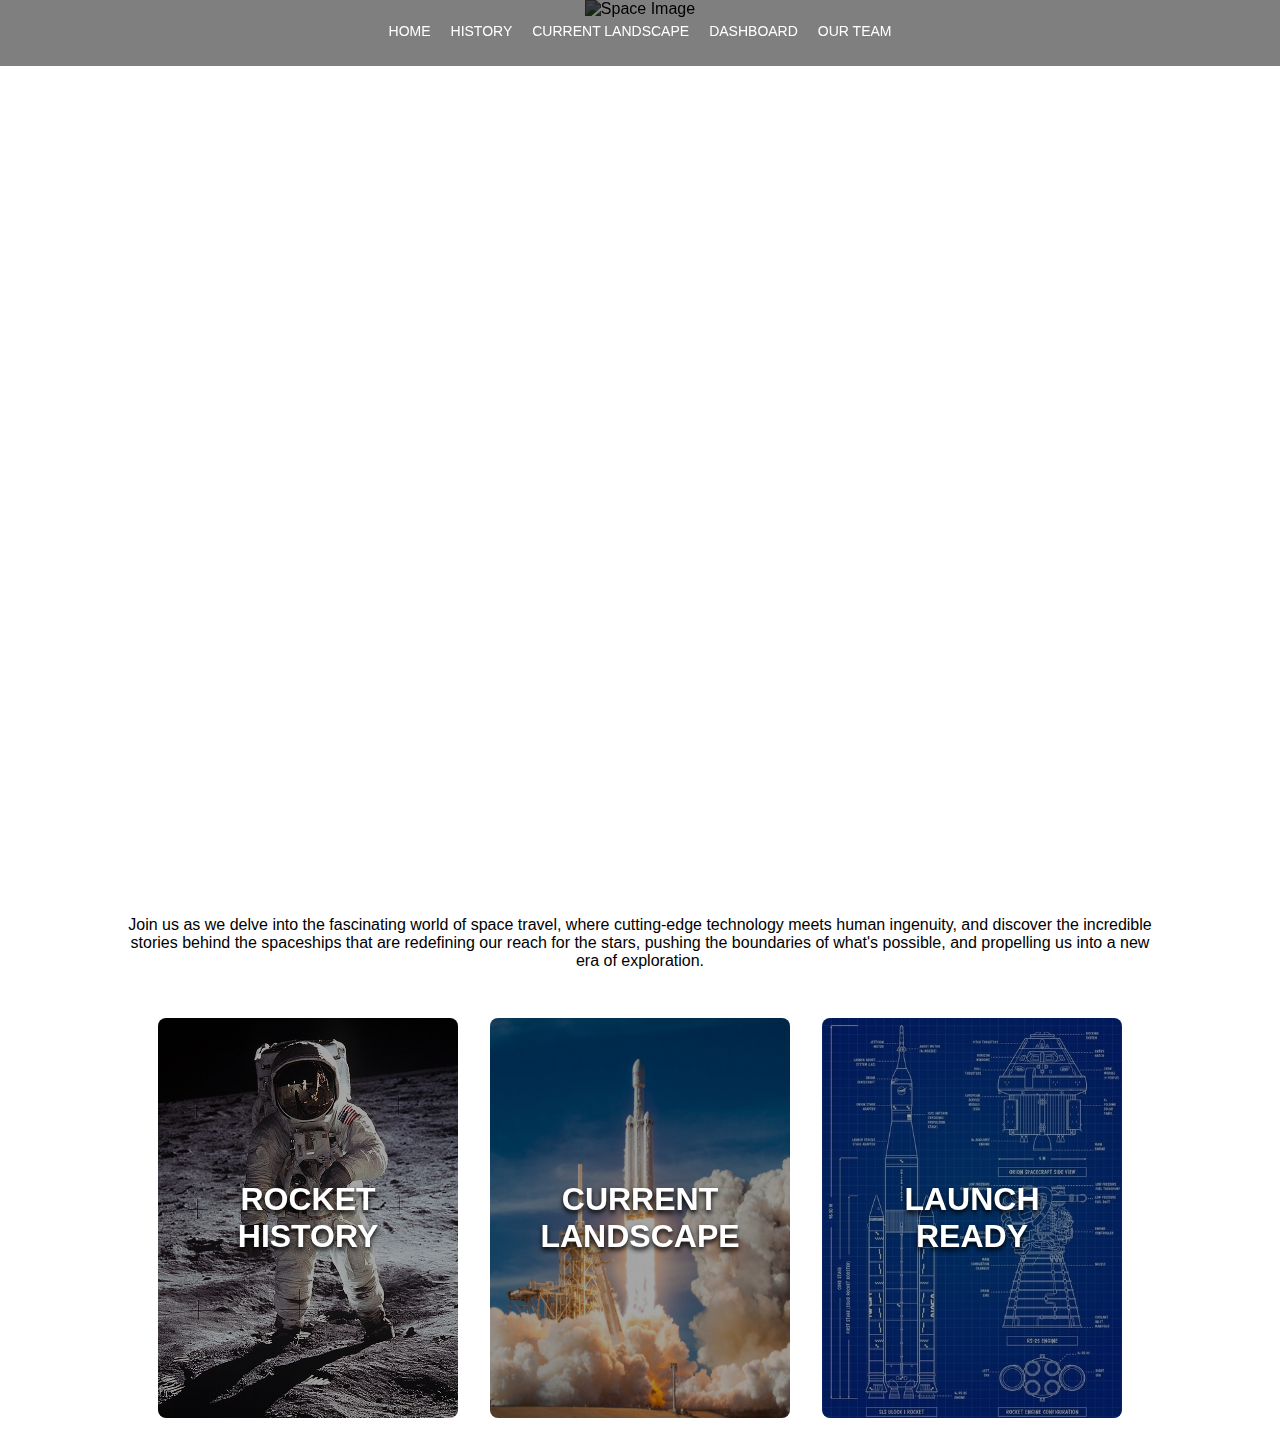
==== index.html @ 549587c3 "Add files via upload" ====
<!DOCTYPE html>
<html lang="en">

<head>
    <meta charset="UTF-8">
    <meta name="viewport" content="width=device-width, initial-scale=1.0">
    <title>Team Rocket</title>
    <link rel="icon" href="img/logo.png" type="image/png"> <!-- Favicon -->
    <link rel="stylesheet" href="style.css">
</head>

<body class="home-page">

    <nav class="nav-bar">
        <ul>
            <li><a href="#">HOME</a></li>
            <li><a href="history.html">HISTORY</a></li>
            <li><a href="current.html">CURRENT LANDSCAPE</a></li>
            <li><a href="dashboard.html">DASHBOARD</a></li>
            <li><a href="about.html">OUR TEAM</a></li>
        </ul>
    </nav>

    <main class="content">
        <div class="title-img-container">
            <img src="img/Space Public Domain Image.jpg" alt="Space Image">
            <div class="overlay">
                <h1>BEGIN YOUR ADVENTURE</h1>
                <p class="title-intro">DISCOVER THE ROCKETS SHAPING THE FUTURE OF SPACE EXPLORATION</p>
            </div>
        </div>
        <div class="intro">
            <p>Join us as we delve into the fascinating world of space travel, where cutting-edge technology meets human
                ingenuity, and discover the incredible stories behind the spaceships that are redefining our reach for
                the stars, pushing the boundaries of what's possible, and propelling us into a new era of exploration.
            </p>
        </div>
    </main>

    <section class="nav-cards">
        <div class="row">
            <a href="history.html" class="card">
                <div class="card__side card__side--front">
                    <img src="img/past.jpg" class="card__image">
                    <h4 class="card__title">ROCKET HISTORY</h4>
                </div>
                <div class="card__side card__side--back">
                    <p class="card__description">Lorem ipsum dolor sit amet consectetur adipisicing elit. Sint quisquam
                        sapiente beatae voluptate ea eligendi assumenda adipisci hic alias. Officia unde cum, temporibus
                        quae sunt veniam. Nemo adipisci repellendus possimus.</p>
                </div>
            </a>

            <a class="card">
                <div href="current.html" class="card__side card__side--front">
                    <img src="img/present.jpg" class="card__image">
                    <h4 class="card__title">CURRENT LANDSCAPE</h4>
                </div>
                <div class="card__side card__side--back">
                    <p class="card__description">Lorem ipsum dolor sit, amet consectetur adipisicing elit. Similique,
                        ipsum
                        voluptates odio animi sunt quae molestiae, sed, temporibus minima maiores soluta expedita
                        cupiditate excepturi dolorem impedit at explicabo. Consequatur, nisi?</p>
                </div>
            </a>

            <a href="dashboard.html" class="card">
                <div class="card__side card__side--front">
                    <img src="img/future.jpg" class="card__image">
                    <h4 class="card__title">LAUNCH READY</h4>
                </div>
                <div class="card__side card__side--back">
                    <p class="card__description">Lorem ipsum dolor sit amet consectetur adipisicing elit. Cum hic minima
                        commodi iure fugiat tempora cumque ea veritatis, totam vitae error deserunt a voluptate nisi.
                        Expedita quis explicabo nisi officiis!</p>
                </div>
            </a>
        </div>
    </section>

    <script src="script.js"></script>

</body>

</html>
---- style.css ----
/* General Styles */
body {
  background-color: #ffffff; /* White background */
  font-family: Arial, sans-serif;
  margin: 0;
  padding: 0;
}

/* Navigation Bar */
.nav-bar {
  position: fixed;
  top: 0;
  left: 0;
  width: 100%;
  background-color: black; /* Slightly transparent background */
  padding: 1.4em 0 1.6em 0;
  z-index: 1000; /* Ensures it stays on top of other elements */
  transition: top 0.3s; /* Smooth transition for hiding/showing */
}

.home-page .nav-bar {
  background-color: rgba(0, 0, 0, 0.5); /* Slightly transparent background */
}

/* push the main content down for other pages */
body:not(.home-page) {
  padding-top: 66px;
}

.nav-bar ul {
  list-style: none;
  margin: 0;
  padding: 0;
  display: flex;
  justify-content: center;
}

.nav-bar li {
  padding: 0 10px 0 10px;
}

.nav-bar a {
  color: #ffffff;
  text-decoration: none;
  font-size: 14px;
  position: relative;
}

/* On hover, expand the underline */
.nav-bar a::after {
  content: "";
  height: 2px;
  background: white;
  position: absolute;
  left: 50%;
  bottom: -8px;
  width: 0%;
  transition: all 0.15s;
  transform: translateX(-50%);
  pointer-events: none;
}

.nav-bar a:hover::after {
  width: 100%;
}

/* Content Section */
.content {
  color: #000000; /* Text color */
  text-align: center; /* Centered text */
}

/* Title Image Container */
.title-img-container {
  width: 100%; /* Full width of the screen */
  height: 100vh; /* Full height of the viewport */
  position: relative; /* Necessary for positioning the text inside */
  overflow: hidden; /* Ensures the image doesn't overflow */
}

.title-img-container img {
  width: 100%;
  height: 100%;
  object-fit: cover;
  filter: brightness(50%);
}

/* Overlay styling */
.title-img-container .overlay {
  position: absolute;
  top: 52%;
  left: 50%;
  transform: translate(-50%, -50%);
  text-align: center;
  color: white; /* White text color */
}

.title-img-container .overlay h1 {
  font-size: 3rem;
  font-weight: bold;
  margin: 0;
  padding: 0 0 30px 0;
}

.title-img-container .overlay p {
  font-size: 1rem;
  font-weight: lighter;
  margin: 0;
  font-family: Arial Light, sans-serif;
}

/* Nav Cards */
/* Section and Layout */
.nav-cards {
  padding: 2rem 0;
  text-align: center;
}

.row {
  display: flex;
  justify-content: center;
  gap: 2rem;
  max-width: 1200px;
  margin: 0 auto;
}

.card {
  perspective: 1000px;
  width: 300px;
  height: 400px;
  position: relative;
}

.card__side {
  width: 100%;
  height: 100%;
  position: absolute;
  top: 0;
  left: 0;
  backface-visibility: hidden;
  transition: transform 0.6s ease;
  border-radius: 8px;
  overflow: hidden;
  display: flex;
  flex-direction: column;
  align-items: center;
  justify-content: center;
  background: #fff;
}

.card__side--front {
  position: relative;
}

.card__image {
  width: 100%;
  height: 100%;
  object-position: top;
  object-fit: cover;
  filter: brightness(0.65);
}

.card__title {
  position: absolute;
  left: 50%;
  transform: translateX(-50%);
  font-size: 2rem;
  font-weight: bold;
  color: #fff;
  text-shadow: 0 3px 5px rgba(0, 0, 0);
}

.card__description {
  font-size: 1rem;
  padding: 0 2rem;
}

.card__side--back {
  transform: rotateY(180deg);
  background: #000000;
  color: #fff;
}

.card:hover .card__side--front {
  transform: rotateY(-180deg);
}

.card:hover .card__side--back {
  transform: rotateY(0);
}

-------------

/* Profile Section */
.profile-row {
  text-align: center; /* Centers the content within the container */
}
.profile-row > div {
  display: inline-block; /* Makes each child behave like an inline element, but with block-level styling */
  vertical-align: top; /* Aligns items at the top */
  margin: 0 1rem; /* Adds spacing between items */
}
.profile-picture {
  width: 100px;
  height: 100px;
  border-radius: 50%;
  margin: 10px;
}
.profile-name {
  font-size: 18px;
  font-weight: bold;
  margin-bottom: 10px;
}

/* Links */
.link {
  color: #ffffff;
  text-decoration: none;
}

/* Insights Section */
.insights {
  text-align: left;
}
.insights li {
  padding: 0.5em;
}

/* Visual Container */
.visual {
  width: 75%;
  margin: 0 auto;
  padding-bottom: 10em;
}

/* Charts */
.chart-titles {
  padding: 1em;
  font-weight: bold;
}
.chart-row {
  display: grid;
  grid-template-columns: repeat(2, 1fr);
  gap: 20px;
}

/* Tableau Placeholder */
.tableauPlaceholder {
  padding-bottom: 1em;
  width: 75%;
  margin: 0 auto;
}

/* Footer Bar */
.footer-bar ul {
  list-style: none;
  margin: 0;
  padding: 2em;
}
.footer-bar li {
  display: inline-block;
  margin-right: 20px;
}
.footer-bar a {
  color: #000000; /* Footer link color */
  text-decoration: none;
}
.footer-bar a:hover {
  color: #cccccc; /* Light gray on hover */
}

/* Specific Styles for Index Page */
.intro {
  width: 80%;
  margin: 0 auto;
  text-align: center;
}
.chart-container {
  width: 50%;
  float: left;
}

/* Specific Styles for History Page */
.visuals-container {
  display: grid;
  grid-template-columns: repeat(2, 1fr);
  gap: 20px;
}
h1 {
  padding-bottom: 1em;
}
h3 {
  padding-bottom: 2em;
  width: 75%;
  margin: 0 auto;
}
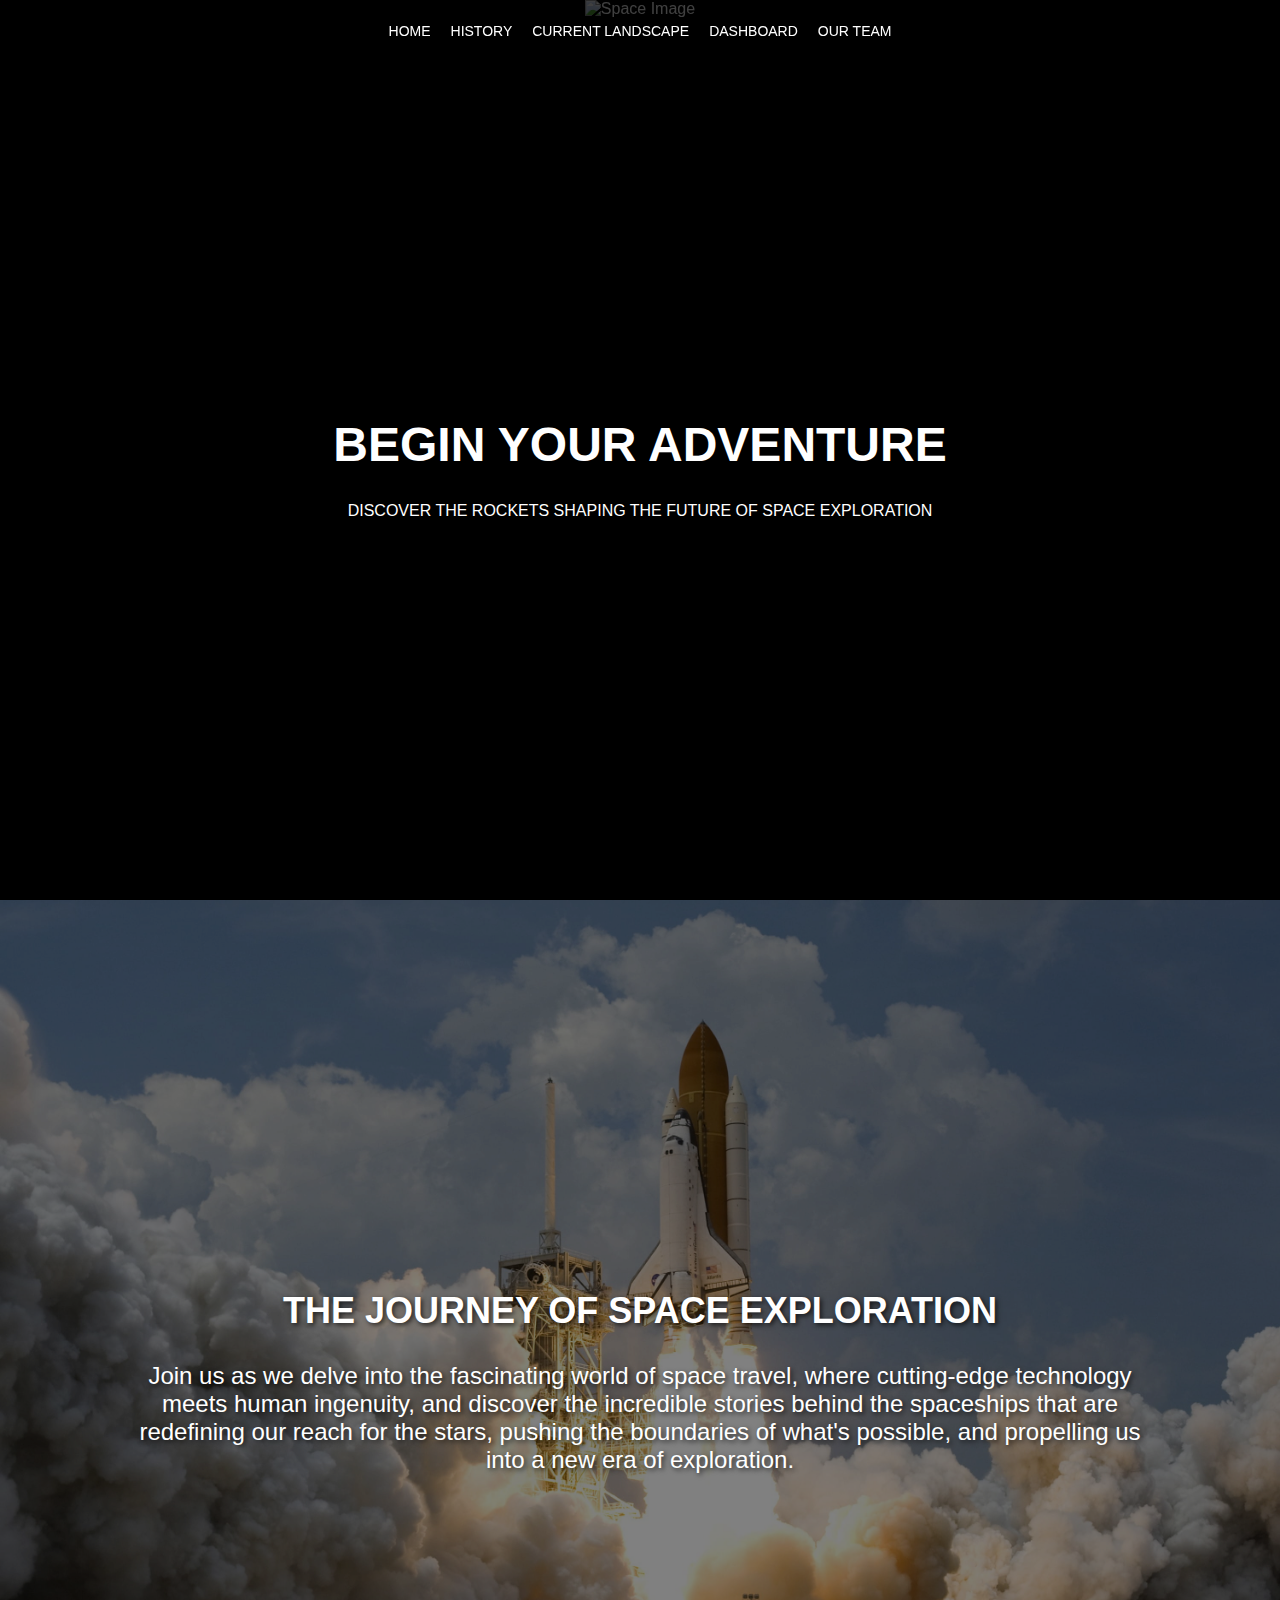
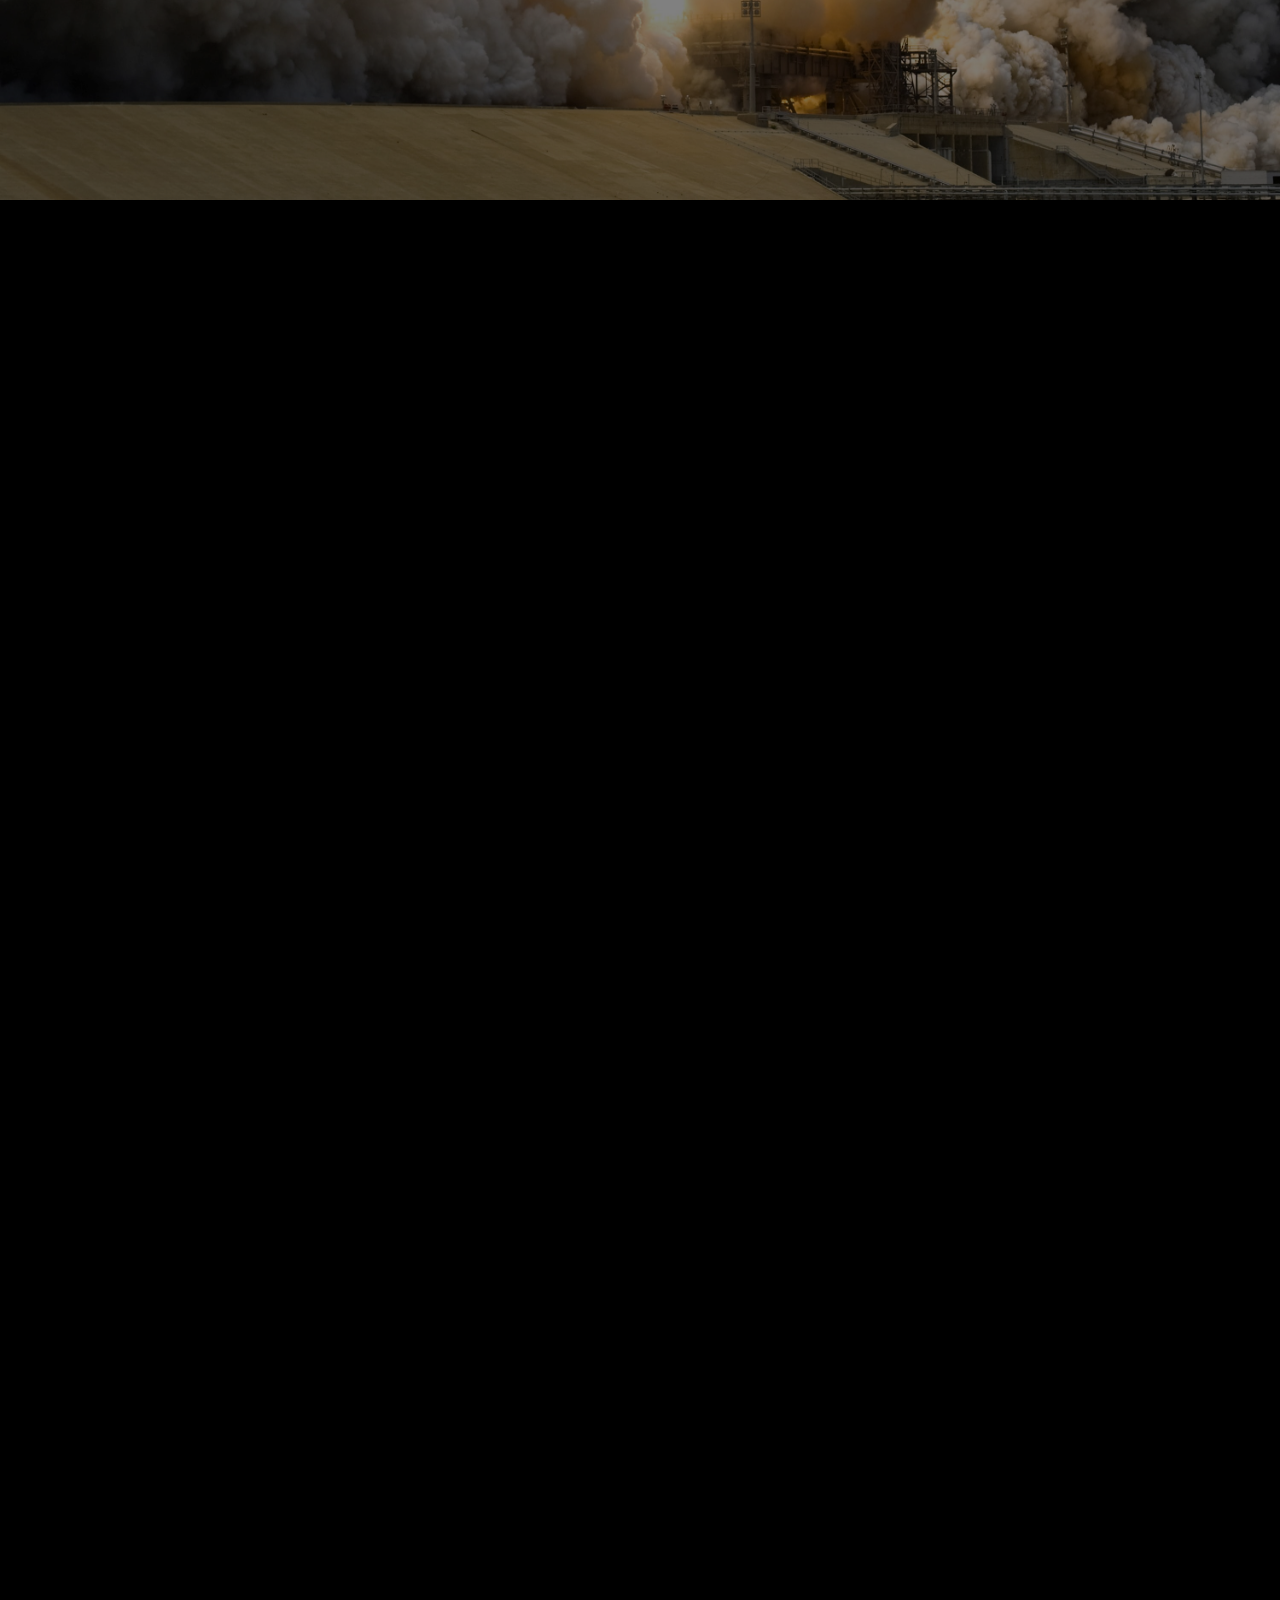
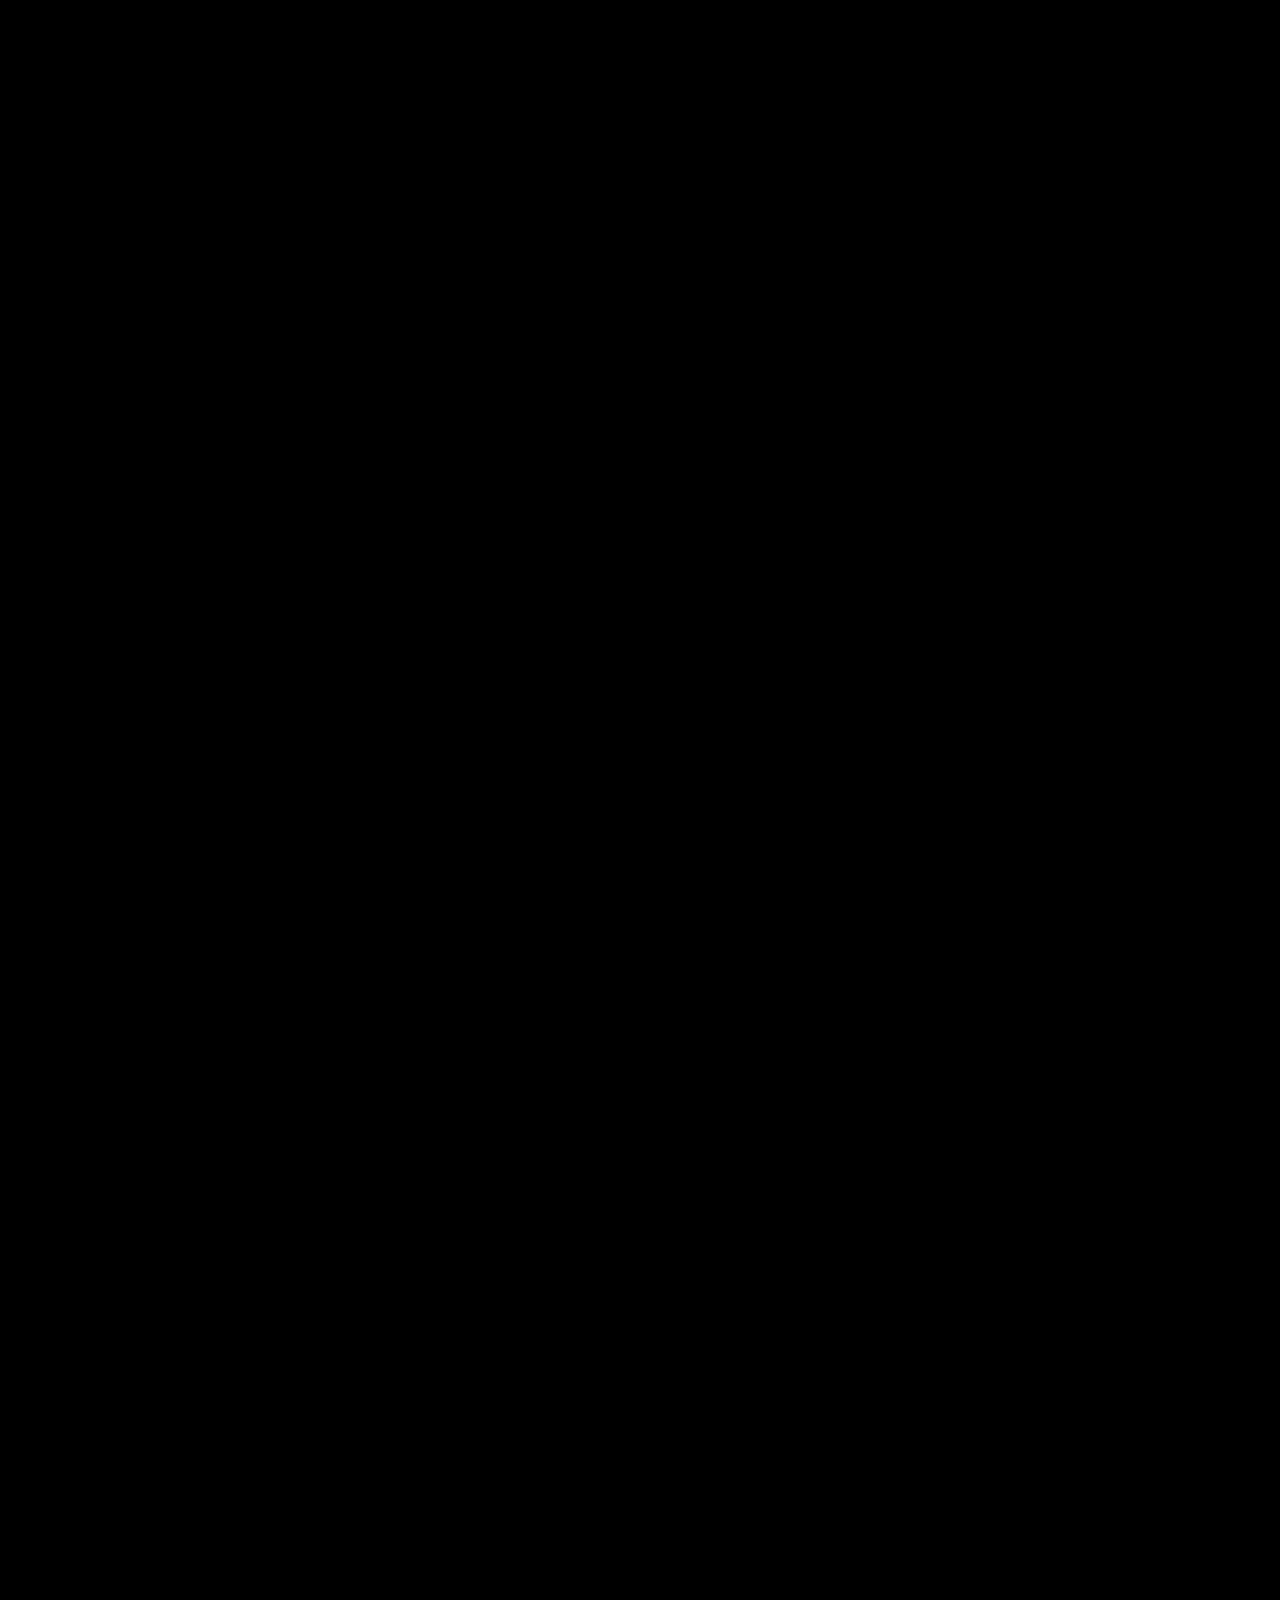
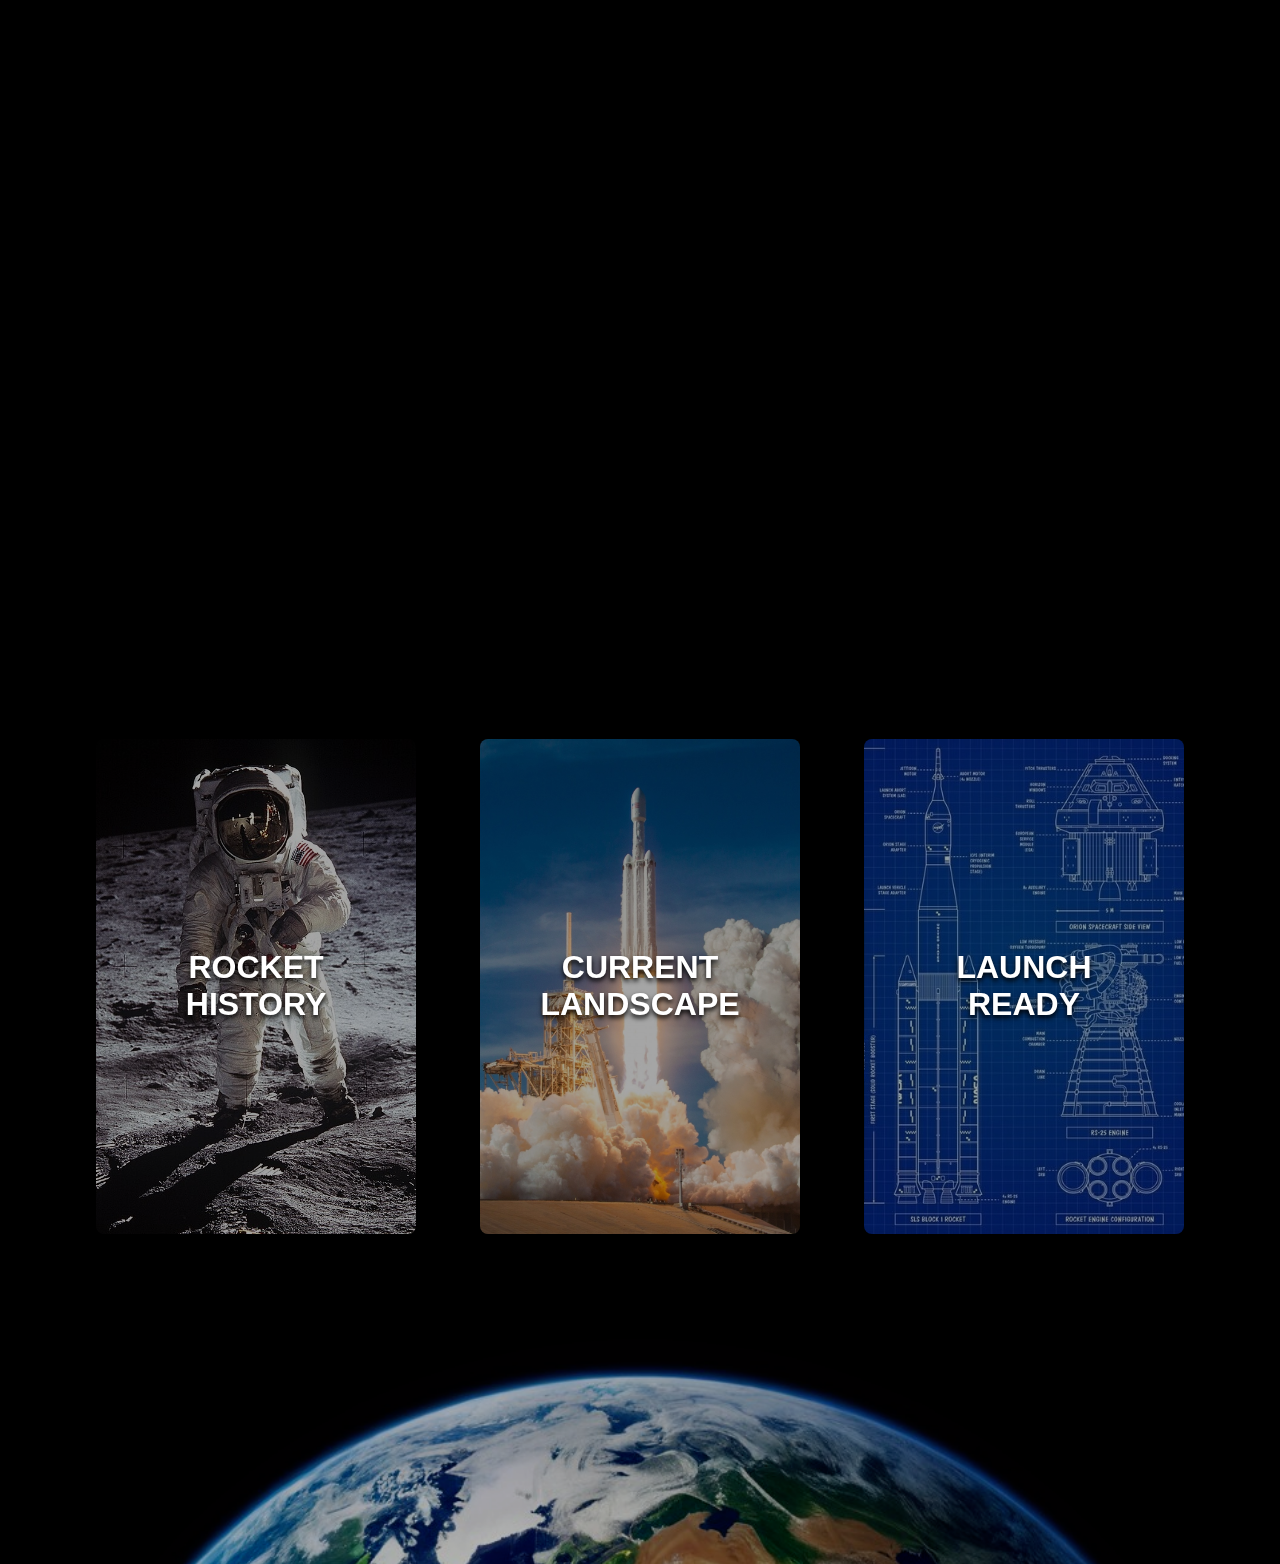
==== commit 71a8607c: "update files" ====
--- a/index.html
+++ b/index.html
@@ -21,7 +21,8 @@
         </ul>
     </nav>
 
-    <main class="content">
+    <main class="home-content">
+
         <div class="title-img-container">
             <img src="img/Space Public Domain Image.jpg" alt="Space Image">
             <div class="overlay">
@@ -29,54 +30,141 @@
                 <p class="title-intro">DISCOVER THE ROCKETS SHAPING THE FUTURE OF SPACE EXPLORATION</p>
             </div>
         </div>
-        <div class="intro">
-            <p>Join us as we delve into the fascinating world of space travel, where cutting-edge technology meets human
-                ingenuity, and discover the incredible stories behind the spaceships that are redefining our reach for
-                the stars, pushing the boundaries of what's possible, and propelling us into a new era of exploration.
-            </p>
+
+        <div class="rocket-img-container">
+            <img src="img/Rocket Launch.jpg" alt="Rocket Image">
+            <section class="intro-text">
+                <h2>THE JOURNEY OF SPACE EXPLORATION</h2>
+                <p>Join us as we delve into the fascinating world of space travel, where cutting-edge technology meets
+                    human ingenuity, and discover the incredible stories behind the spaceships that are redefining our
+                    reach for the stars, pushing the boundaries of what's possible, and propelling us into a new era of
+                    exploration.</p>
+            </section>
         </div>
+
+        <div class="box"></div>
+
+        <div class="scroll-content">
+            <section class="scroll-section">
+                <img src="img/ISS.png" alt="ISS" class="iss-image">
+                <div class="text-content history-section">
+                    <h3>THE LEGACY OF GOVERNMENT INITIATIVES</h3>
+                    <p>Throughout the decades, government missions led by organizations like NASA, Roscosmos, and the
+                        European Space Agency (ESA) have played a crucial role in advancing space technology and
+                        science. Milestones such as the first human spaceflight by Yuri Gagarin in 1961, the Apollo moon
+                        landings, the Viking missions to Mars, and the Voyager probes that explored the outer planets
+                        exemplify humanity's desire to reach farther into the cosmos.</p>
+                    <p>The development of the space shuttle program introduced reusable spacecraft, revolutionizing the
+                        way we access space, while the construction of the International Space Station (ISS) established
+                        a permanent human presence in orbit, serving as a beacon of international collaboration and a
+                        platform for scientific research.</p>
+                </div>
+            </section>
+
+            <section class="scroll-section">
+                <img src="img/SpaceX Rocket.png" alt="SpaceX Rocket" class="spacex-rocket-image">
+                <div class="text-content commercial-section">
+                    <h3>THE COMMERCIAL SPACE RACE</h3>
+                    <p>In recent years, the space exploration landscape has evolved significantly with the entrance of
+                        commercial companies like SpaceX, Blue Origin, Rocket Lab, and others, who have transformed how
+                        missions are planned and executed. These companies are leading a new era of innovation, focusing
+                        on making space more accessible and affordable.</p>
+                    <p>The introduction of reusable rocket technology by SpaceX, for example, has dramatically reduced
+                        launch costs, paving the way for increased launch frequency and broader participation in space
+                        activities. Blue Origin and other commercial ventures have also developed capabilities to
+                        support both government and private missions, contributing to the diversification of space
+                        exploration initiatives.</p>
+                </div>
+            </section>
+
+            <section class="scroll-section">
+                <img src="img/Mars.png" alt="Mars" class="mars-image">
+                <div class="text-content future-section">
+                    <h3>A COLLABORATIVE VISION FOR THE FUTURE</h3>
+                    <p>This journey through space exploration includes not only technical advancements but also a shift
+                        in the vision of what is achievable. Space is no longer solely the domain of national
+                        governments; instead, we are witnessing a growing partnership between government agencies and
+                        private enterprises.</p>
+                    <p>This collaboration has enabled ambitious plans, such as NASA's Artemis program, which aims to
+                        return humans to the Moon and establish a sustainable presence there, with the goal of preparing
+                        for future human exploration of Mars. The vision extends beyond exploration for its own sake;
+                        commercial ventures are actively pursuing opportunities for space tourism, asteroid mining, and
+                        the development of space habitats, bringing science fiction concepts closer to reality.</p>
+                </div>
+            </section>
+
+            <section class="scroll-section">
+                <img src="img/Space Data.png" alt="Space Data" class="space-data-image">
+                <div class="text-content visualizations-section">
+                    <h3>EXPLORE THE DATA</h3>
+                    <p>Dive into interactive visualizations to understand how these missions have evolved over time,
+                        highlighting significant achievements, technological advancements, and the crucial role
+                        private
+                        companies now play in expanding the frontiers of space.</p>
+                    <p>Learn about current and future missions, including upcoming lunar and Mars expeditions,
+                        collaborative international missions, and the growing emphasis on deep space exploration,
+                        all of
+                        which are set to shape humanity's future beyond Earth.</p>
+                    <p>The journey into space is not just a story of rockets and technology; it is a testament to
+                        our
+                        enduring curiosity, our drive to explore the unknown, and our determination to overcome
+                        challenges to push the boundaries of what is possible.</p>
+                </div>
+            </section>
+        </div>
+
+        <section class="nav-cards">
+            <div class="earth-container">
+                <img src="img/earth.png" class="earth">
+            </div>
+
+            <div class="row">
+                <a href="history.html" class="card">
+                    <div class="card__side card__side--front">
+                        <img src="img/past.jpg" class="card__image">
+                        <h4 class="card__title">ROCKET HISTORY</h4>
+                    </div>
+                    <div class="card__side card__side--back">
+                        <p class="card__description">
+                            Dive into the legacy of space exploration, uncovering the iconic rockets and milestones that
+                            have shaped human efforts to explore the cosmos. From Apollo to Soyuz, explore the
+                            technology, stories, and breakthroughs of the past.
+                        </p>
+                    </div>
+                </a>
+
+                <a href="current.html" class="card">
+                    <div class="card__side card__side--front">
+                        <img src="img/present.jpg" class="card__image">
+                        <h4 class="card__title">CURRENT LANDSCAPE</h4>
+                    </div>
+                    <div class="card__side card__side--back">
+                        <p class="card__description">
+                            Discover the cutting-edge innovations driving today's missions. Explore data on modern
+                            rockets, ongoing projects, and the collaboration between government agencies and private
+                            companies reshaping the space industry.
+                        </p>
+                    </div>
+                </a>
+
+                <a href="dashboard.html" class="card">
+                    <div class="card__side card__side--front">
+                        <img src="img/future.jpg" class="card__image">
+                        <h4 class="card__title">LAUNCH READY</h4>
+                    </div>
+                    <div class="card__side card__side--back">
+                        <p class="card__description">
+                            Explore detailed data about modern rockets and their capabilities. Compare payload sizes,
+                            orbits, and costs to find the perfect rocket for your next mission, whether it’s launching
+                            satellites, experiments, or cargo.
+                        </p>
+                    </div>
+                </a>
+            </div>
+        </section>
+
     </main>
 
-    <section class="nav-cards">
-        <div class="row">
-            <a href="history.html" class="card">
-                <div class="card__side card__side--front">
-                    <img src="img/past.jpg" class="card__image">
-                    <h4 class="card__title">ROCKET HISTORY</h4>
-                </div>
-                <div class="card__side card__side--back">
-                    <p class="card__description">Lorem ipsum dolor sit amet consectetur adipisicing elit. Sint quisquam
-                        sapiente beatae voluptate ea eligendi assumenda adipisci hic alias. Officia unde cum, temporibus
-                        quae sunt veniam. Nemo adipisci repellendus possimus.</p>
-                </div>
-            </a>
-
-            <a class="card">
-                <div href="current.html" class="card__side card__side--front">
-                    <img src="img/present.jpg" class="card__image">
-                    <h4 class="card__title">CURRENT LANDSCAPE</h4>
-                </div>
-                <div class="card__side card__side--back">
-                    <p class="card__description">Lorem ipsum dolor sit, amet consectetur adipisicing elit. Similique,
-                        ipsum
-                        voluptates odio animi sunt quae molestiae, sed, temporibus minima maiores soluta expedita
-                        cupiditate excepturi dolorem impedit at explicabo. Consequatur, nisi?</p>
-                </div>
-            </a>
-
-            <a href="dashboard.html" class="card">
-                <div class="card__side card__side--front">
-                    <img src="img/future.jpg" class="card__image">
-                    <h4 class="card__title">LAUNCH READY</h4>
-                </div>
-                <div class="card__side card__side--back">
-                    <p class="card__description">Lorem ipsum dolor sit amet consectetur adipisicing elit. Cum hic minima
-                        commodi iure fugiat tempora cumque ea veritatis, totam vitae error deserunt a voluptate nisi.
-                        Expedita quis explicabo nisi officiis!</p>
-                </div>
-            </a>
-        </div>
-    </section>
 
     <script src="script.js"></script>
 
--- a/style.css
+++ b/style.css
@@ -1,7 +1,9 @@
 /* General Styles */
-body {
-  background-color: #ffffff; /* White background */
-  font-family: Arial, sans-serif;
+.home-page {
+  background-color: black; /* White background */
+  color: white;
+  text-align: center; /* Centered text */
+  font-family: Arial Light, sans-serif;
   margin: 0;
   padding: 0;
 }
@@ -40,6 +42,7 @@
 }
 
 .nav-bar a {
+  font-family: Arial, sans-serif;
   color: #ffffff;
   text-decoration: none;
   font-size: 14px;
@@ -64,12 +67,6 @@
   width: 100%;
 }
 
-/* Content Section */
-.content {
-  color: #000000; /* Text color */
-  text-align: center; /* Centered text */
-}
-
 /* Title Image Container */
 .title-img-container {
   width: 100%; /* Full width of the screen */
@@ -106,31 +103,241 @@
   font-size: 1rem;
   font-weight: lighter;
   margin: 0;
-  font-family: Arial Light, sans-serif;
-}
-
-/* Nav Cards */
-/* Section and Layout */
+}
+
+/* Rocket Image Container */
+.rocket-img-container {
+  position: relative;
+  height: 100vh;
+}
+
+.rocket-img-container img {
+  width: 100%;
+  height: 100vh;
+  filter: brightness(50%);
+}
+
+.intro-text {
+  position: absolute;
+  top: 40%;
+  left: 50%;
+  transform: translate(-50%, 0);
+  color: white; /* White text color */
+  text-align: center;
+  width: 80%;
+  font-size: 1.5em;
+  text-shadow: 2px 2px 5px rgba(0, 0, 0, 0.7); /* Shadow effect */
+}
+
+.box {
+  width: 100%;
+  height: 4em;
+}
+
+---
+
+/* General Scroll Content Styling */
+.scroll-content {
+  position: relative;
+  overflow: hidden;
+  padding-bottom: 20px; /* Optional space for the bottom image */
+  height: 100vh; /* Full viewport height for scrollable area */
+  scroll-snap-type: y mandatory;
+  overflow-y: scroll;
+}
+
+.scroll-section {
+  position: relative;
+  height: 100vh; /* Full viewport height */
+  display: flex;
+  flex-direction: row;
+  align-items: center;
+  justify-content: center;
+  color: #fff;
+  padding: 0 20px;
+  scroll-snap-align: start;
+  opacity: 0; /* Make sections invisible by default */
+  transition: opacity 1s ease, transform 1s ease;
+}
+
+/* Image Classes */
+.iss-image,
+.spacex-rocket-image,
+.mars-image,
+.space-data-image {
+  flex: 0 0 33.33%; /* Control image width relative to section */
+  height: auto; /* Maintain aspect ratio */
+  object-fit: contain; /* Ensure the image fits properly */
+  opacity: 0; /* Start hidden */
+  transition: opacity 1s ease, transform 1s ease;
+}
+
+/* Position the Images */
+.iss-image {
+  position: absolute;
+  max-width: 1000px;
+  left: -15%; /* First image on the left */
+}
+
+.spacex-rocket-image {
+  position: absolute;
+  max-width: 400px;
+  right: 10%; /* Second image on the right */
+}
+
+.mars-image {
+  position: absolute;
+  max-width: 1000px;
+  left: -20%; /* Third image on the left */
+}
+
+.space-data-image {
+  position: absolute;
+  max-width: 600px;
+  right: 0;
+}
+
+/* Text Content */
+.text-content {
+  display: flex;
+  flex-direction: column;
+  align-items: center; /* Center all children horizontally */
+  justify-content: center; /* Center all children vertically */
+  text-align: center;
+}
+
+.text-content h3 {
+  font-size: 1.4em;
+}
+
+.text-content p {
+  font-size: 1.2em;
+  font-weight: lighter;
+}
+
+.scroll-section h3,
+.scroll-section p {
+  opacity: 0;
+  transform: translateY(50px); /* Initial hidden with a slide-up effect */
+  transition: opacity 1s ease, transform 1s ease;
+}
+
+/* Active Section - Make Elements Visible */
+.scroll-section.active {
+  opacity: 1;
+}
+
+.scroll-section.active img,
+.scroll-section.active h3,
+.scroll-section.active p {
+  opacity: 1;
+  transform: translateY(0); /* Reveal content */
+}
+
+/* Position the Text */
+.history-section {
+  position: absolute;
+  left: 42%;
+  padding: 0 8em;
+}
+
+.commercial-section {
+  position: absolute;
+  right: 35%;
+  padding: 0 12em;
+}
+
+.future-section {
+  position: absolute;
+  left: 25%;
+  padding: 0 16em;
+}
+
+.visualizations-section {
+  position: absolute;
+  right: 35%;
+  padding: 0 11em;
+}
+
+---
+
+/* Make sure body take full height */
+body {
+  height: 100%;
+  margin: 0; /* Remove default margin */
+}
+
+/* Nav Cards Section */
 .nav-cards {
-  padding: 2rem 0;
-  text-align: center;
-}
-
+  position: relative; /* Positions the video and cards relative to this container */
+  height: 100vh; /* Full viewport height */
+  width: 100%; /* Full width of the viewport */
+  overflow: hidden; /* Hide any overflowing content */
+  text-align: center;
+  display: flex;
+  justify-content: center;
+  align-items: center;
+}
+
+/* Earth image container */
+.earth-container {
+  position: absolute;
+  bottom: 0; /* Align the container to the bottom */
+  left: 50%; /* Center it horizontally */
+  transform: translateX(
+    -50%
+  ); /* Adjust the centering since we used left: 50% */
+  width: 100%; /* Full width of the container */
+  height: 25%; /* Display only the top 25% of the image */
+  overflow: hidden; /* Hide the part of the image that goes out of the container */
+  z-index: -1; /* Keep the container behind the cards */
+}
+
+/* Earth image itself */
+.earth {
+  position: absolute;
+  top: 0; /* Align the top of the image with the top of the container */
+  left: 0;
+  width: 100%; /* Make the image take up the full width of the container */
+  height: auto; /* Maintain aspect ratio */
+  transform-origin: center center; /* Set the center of the image as the point of rotation */
+  animation: rotate 60s linear infinite; /* Infinite rotation animation */
+  object-fit: cover; /* Ensure the image covers the container */
+}
+
+/* Rotation animation */
+@keyframes rotate {
+  from {
+    transform: rotate(0deg);
+  }
+  to {
+    transform: rotate(360deg);
+  }
+}
+
+/* Row for Cards */
 .row {
   display: flex;
+  flex-direction: row;
   justify-content: center;
-  gap: 2rem;
-  max-width: 1200px;
-  margin: 0 auto;
+  align-items: center; /* Vertically center the cards */
+  height: 100%; /* Ensure the row spans the full height of .nav-cards */
+  gap: 4rem;
+  position: relative; /* Keep the cards above the video */
+  z-index: 1; /* Keep the row content (cards) on top */
+  transform: translateY(-8em); /* Adjust the negative value to shift up */
 }
 
 .card {
   perspective: 1000px;
-  width: 300px;
-  height: 400px;
+  width: 25vw; /* Adjust the card width */
+  height: 55vh; /* Adjust the card height */
   position: relative;
-}
-
+  z-index: 2;
+  border-radius: 12px; /* Card styling */
+}
+
+/* Card Faces */
 .card__side {
   width: 100%;
   height: 100%;
@@ -145,51 +352,67 @@
   flex-direction: column;
   align-items: center;
   justify-content: center;
-  background: #fff;
-}
-
+}
+
+/* Front Side of the Card */
 .card__side--front {
   position: relative;
 }
 
+/* Back Side of the Card */
+.card__side--back {
+  transform: rotateY(180deg);
+  background: #000; /* Darker black for differentiation */
+  color: #fff;
+}
+
+/* Card Back Hover Effect */
+.card:hover .card__side--back {
+  transform: rotateY(0);
+  box-shadow: 0 0 15px 5px rgba(255, 255, 255, 0.8); /* Adds a glow with matching border radius */
+  border-radius: 10px; /* Ensures glow respects card's rounded corners */
+}
+
+/* Card Front Hover Effect */
+.card:hover .card__side--front {
+  transform: rotateY(-180deg);
+  box-shadow: 0 0 15px 5px rgba(255, 255, 255, 0.8); /* Adds a glow with matching border radius */
+  border-radius: 10px; /* Ensures glow respects card's rounded corners */
+}
+
+/* Card Image */
 .card__image {
   width: 100%;
   height: 100%;
-  object-position: top;
   object-fit: cover;
   filter: brightness(0.65);
 }
 
+/* Card Title */
 .card__title {
   position: absolute;
   left: 50%;
   transform: translateX(-50%);
-  font-size: 2rem;
+  font-size: 2.5vw;
   font-weight: bold;
   color: #fff;
   text-shadow: 0 3px 5px rgba(0, 0, 0);
 }
 
+/* Card Description */
 .card__description {
-  font-size: 1rem;
-  padding: 0 2rem;
-}
-
-.card__side--back {
-  transform: rotateY(180deg);
-  background: #000000;
-  color: #fff;
-}
-
-.card:hover .card__side--front {
-  transform: rotateY(-180deg);
-}
-
-.card:hover .card__side--back {
-  transform: rotateY(0);
+  font-size: 2vh;
+  padding: 0 3rem;
+  font-weight: lighter;
+  text-align: center;
 }
 
 -------------
+
+/* General Formatting*/
+.content {
+  text-align: center;
+}
 
 /* Profile Section */
 .profile-row {
@@ -270,11 +493,7 @@
 }
 
 /* Specific Styles for Index Page */
-.intro {
-  width: 80%;
-  margin: 0 auto;
-  text-align: center;
-}
+
 .chart-container {
   width: 50%;
   float: left;
@@ -288,6 +507,7 @@
 }
 h1 {
   padding-bottom: 1em;
+  text-align: center;
 }
 h3 {
   padding-bottom: 2em;
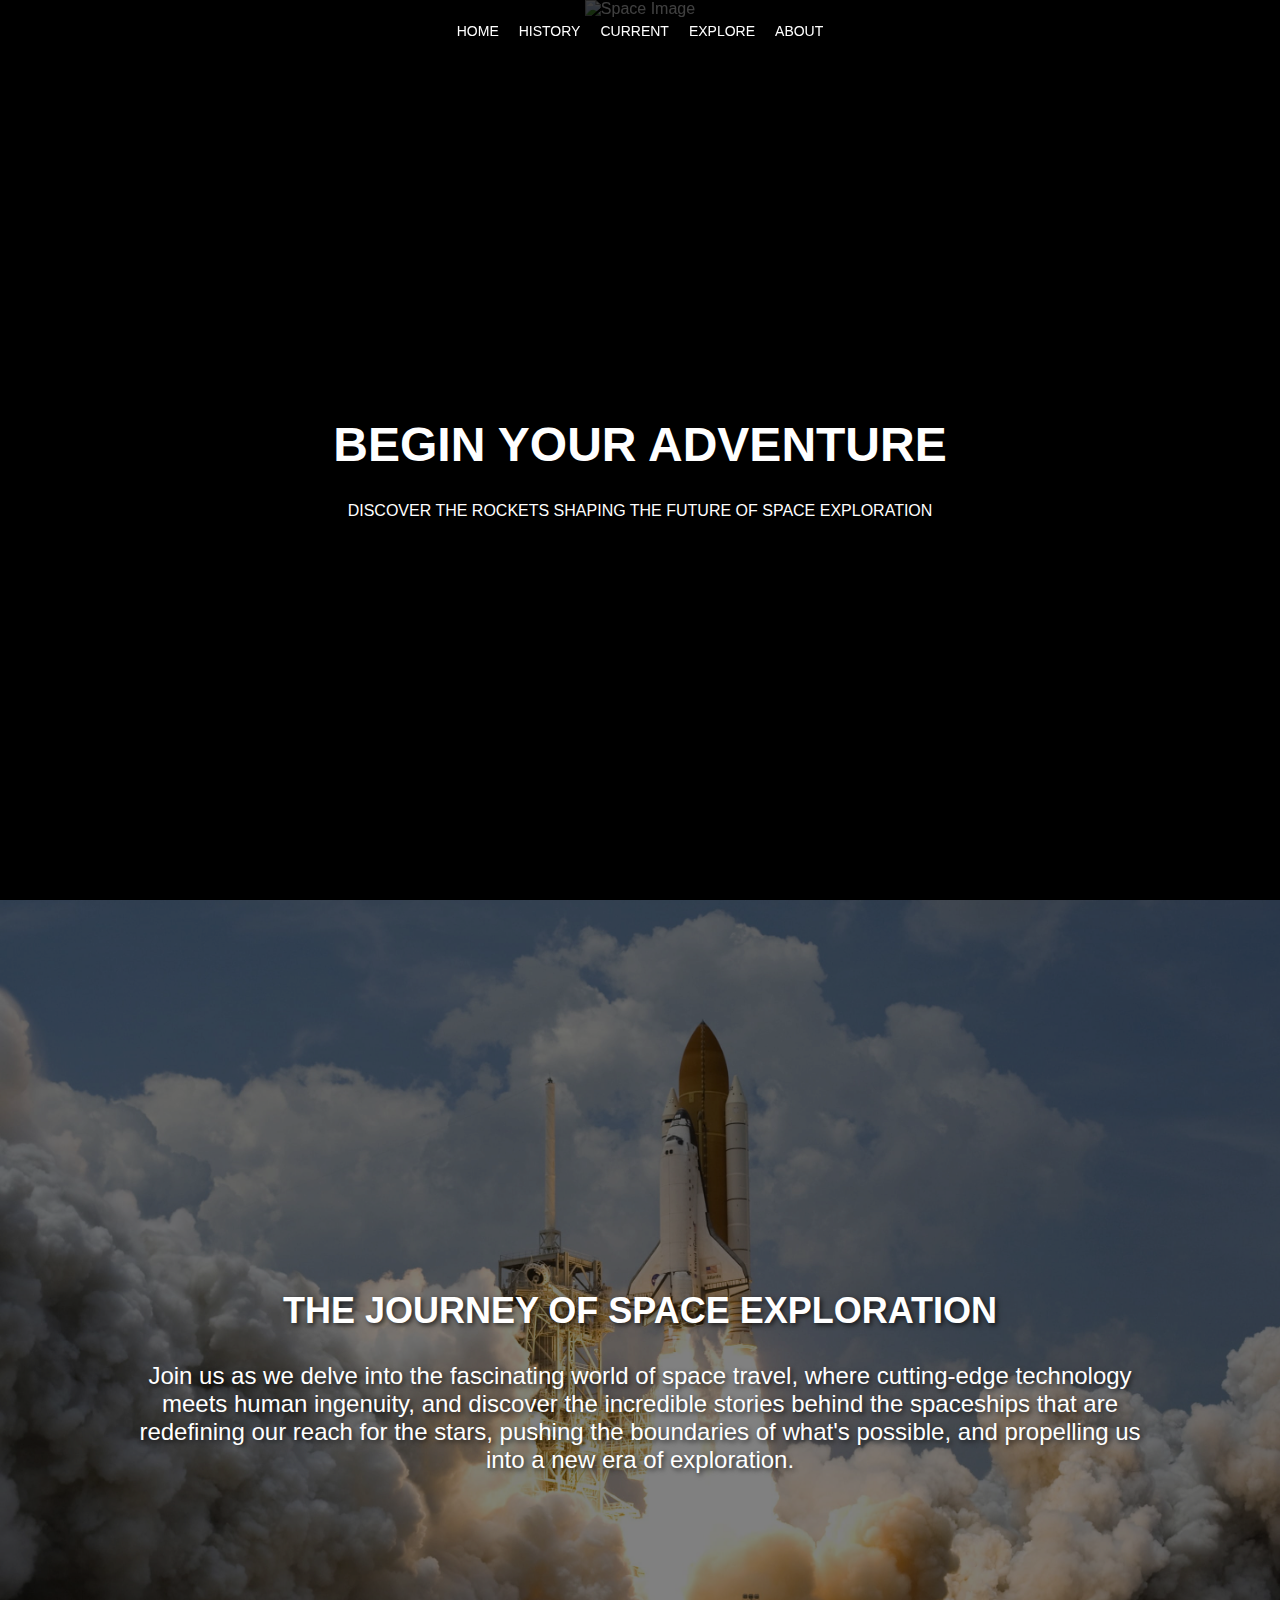
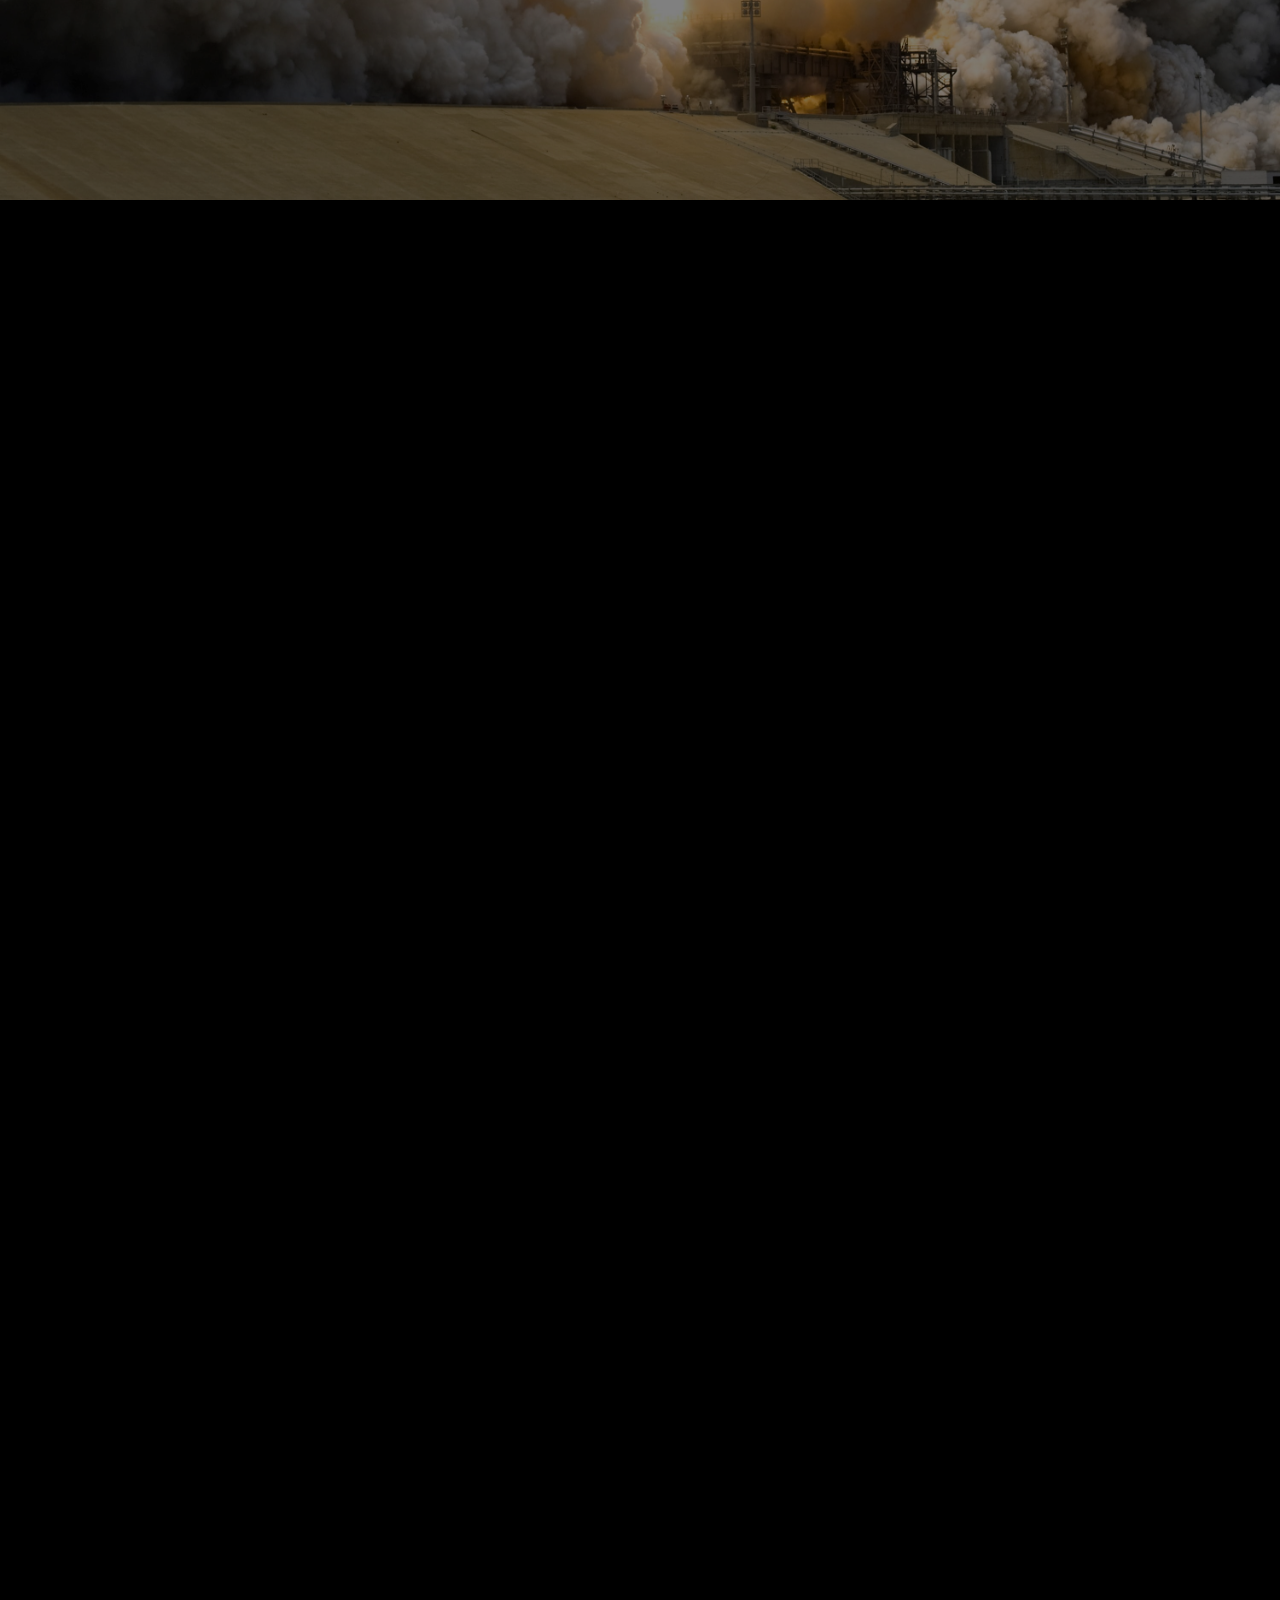
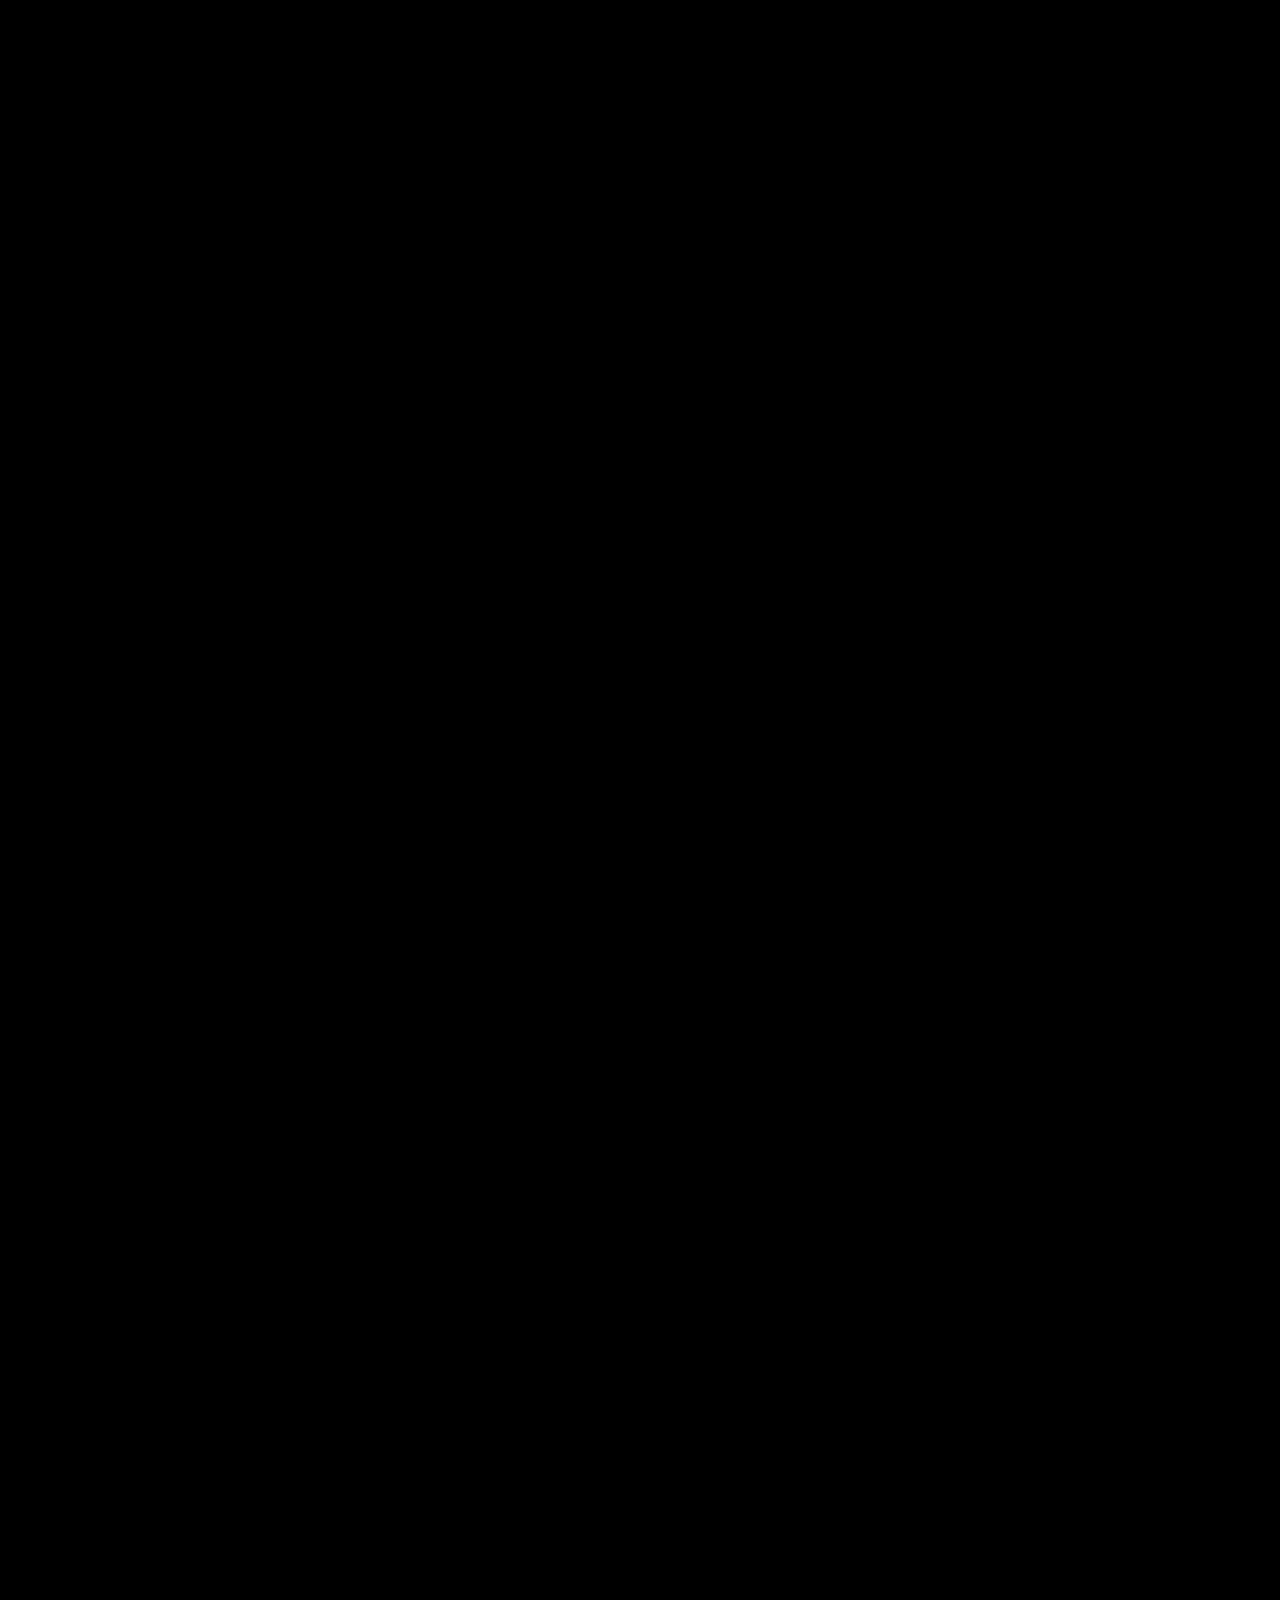
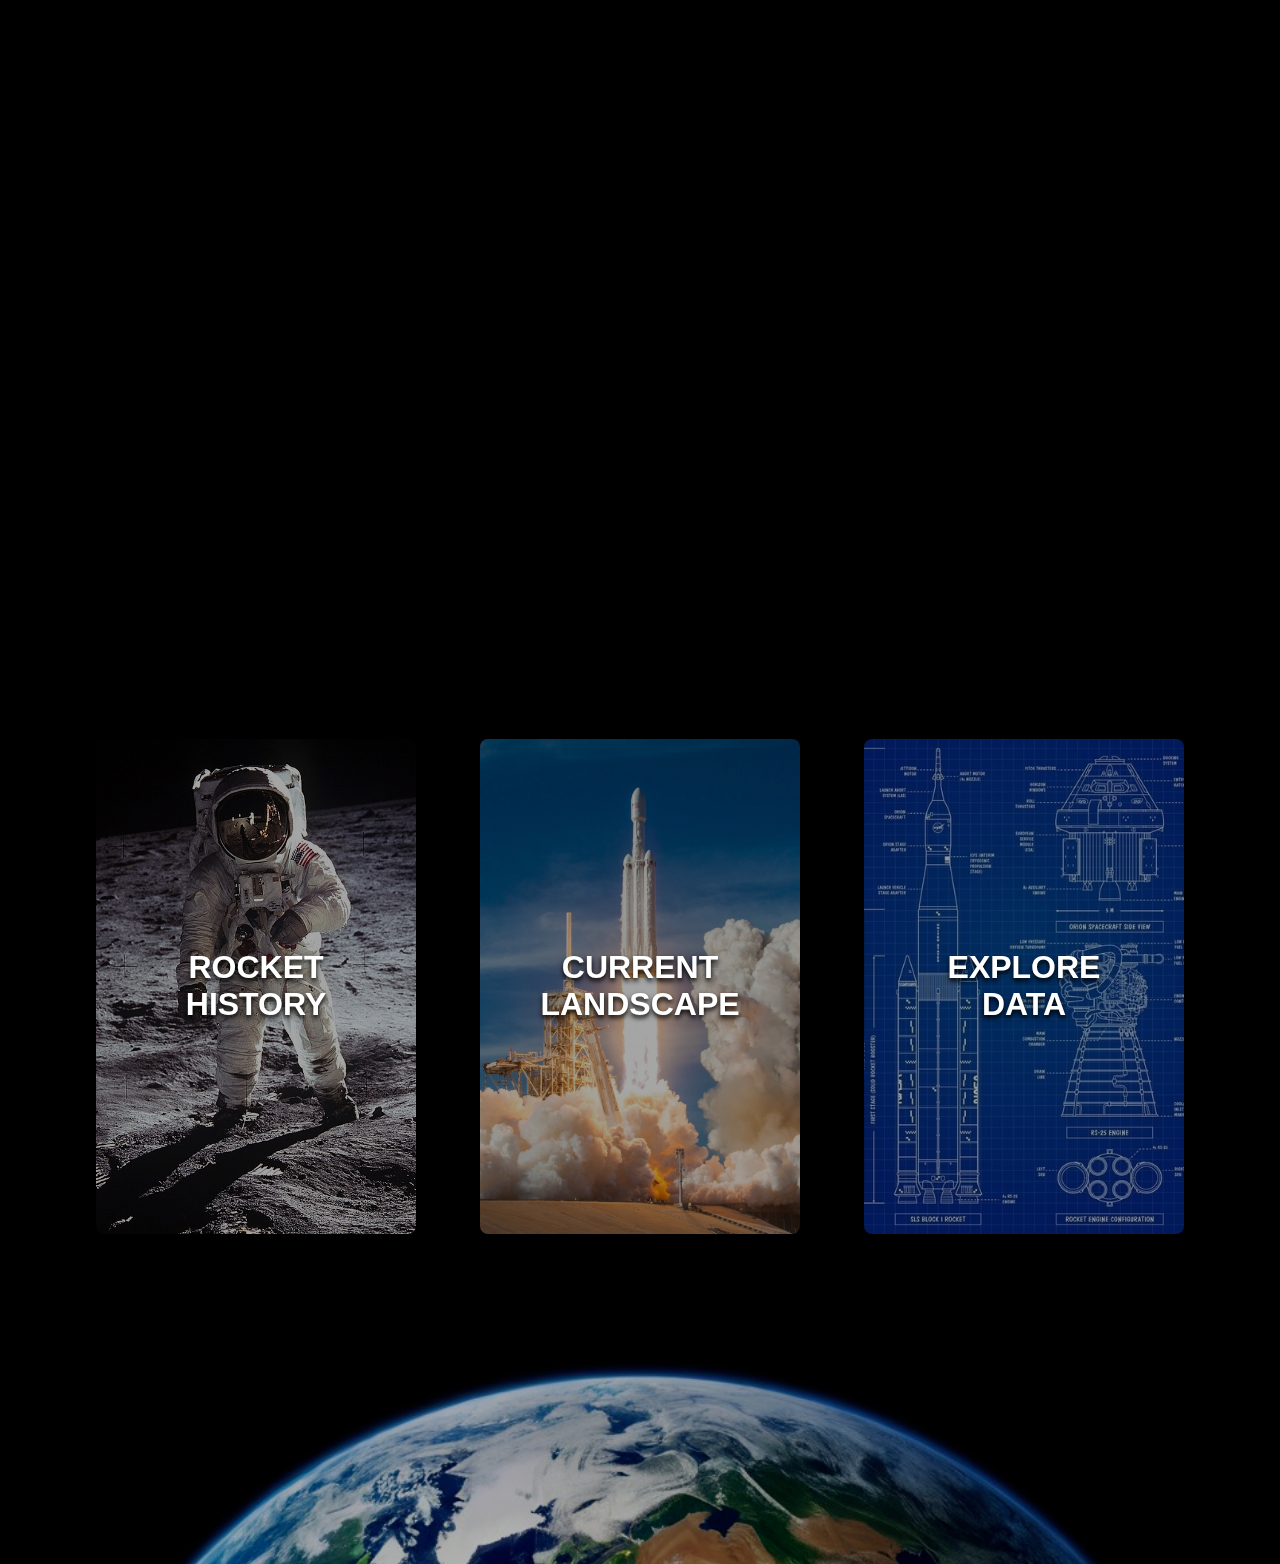
==== commit 1a4155b9: "update files" ====
--- a/index.html
+++ b/index.html
@@ -15,16 +15,16 @@
         <ul>
             <li><a href="#">HOME</a></li>
             <li><a href="history.html">HISTORY</a></li>
-            <li><a href="current.html">CURRENT LANDSCAPE</a></li>
-            <li><a href="dashboard.html">DASHBOARD</a></li>
-            <li><a href="about.html">OUR TEAM</a></li>
+            <li><a href="current.html">CURRENT</a></li>
+            <li><a href="explore.html">EXPLORE</a></li>
+            <li><a href="about.html">ABOUT</a></li>
         </ul>
     </nav>
 
     <main class="home-content">
 
         <div class="title-img-container">
-            <img src="img/Space Public Domain Image.jpg" alt="Space Image">
+            <img src="img/Space.jpg" alt="Space Image">
             <div class="overlay">
                 <h1>BEGIN YOUR ADVENTURE</h1>
                 <p class="title-intro">DISCOVER THE ROCKETS SHAPING THE FUTURE OF SPACE EXPLORATION</p>
@@ -150,13 +150,13 @@
                 <a href="dashboard.html" class="card">
                     <div class="card__side card__side--front">
                         <img src="img/future.jpg" class="card__image">
-                        <h4 class="card__title">LAUNCH READY</h4>
+                        <h4 class="card__title">EXPLORE DATA</h4>
                     </div>
                     <div class="card__side card__side--back">
                         <p class="card__description">
-                            Explore detailed data about modern rockets and their capabilities. Compare payload sizes,
-                            orbits, and costs to find the perfect rocket for your next mission, whether it’s launching
-                            satellites, experiments, or cargo.
+                            Explore in-depth insights into rocket specifications, performance, and capabilities.
+                            Compare payload capacities, orbital destinations, costs, and dimensions of rockets before
+                            and after the pivotal first commercial rocket launch in 1989.
                         </p>
                     </div>
                 </a>
--- a/style.css
+++ b/style.css
@@ -433,84 +433,91 @@
   font-size: 18px;
   font-weight: bold;
   margin-bottom: 10px;
-}
-
-/* Links */
-.link {
-  color: #ffffff;
+  font-family: Arial Light, sans-serif;
+  font-weight: lighter;
+}
+
+/* Footer Bar */
+.footer-bar {
+  list-style: none;
+  margin: 0;
+  padding: 1.5em;
+  text-align: center;
+  font-family: Arial;
+  font-weight: bold;
+  font-size: 1em;
+}
+.footer-bar a {
+  color: #000000; /* Footer link color */
   text-decoration: none;
 }
-
-/* Insights Section */
-.insights {
-  text-align: left;
-}
-.insights li {
-  padding: 0.5em;
+.footer-bar a:hover {
+  color: #cccccc; /* Light gray on hover */
+}
+
+/* headers */
+h1 {
+  padding-bottom: 1em;
+  text-align: center;
+  font-family: Arial, sans-serif;
+  font-weight: bolder;
+}
+
+h4 {
+  text-align: center;
+  font-family: Arial, sans-serif;
+  font-weight: bolder;
+}
+
+.description-text {
+  padding-bottom: 1em;
+  width: 65%;
+  margin: 0 auto;
+  font-family: Arial Light, sans-serif;
+  font-weight: lighter;
+}
+
+#data-source {
+  padding-bottom: 3em;
+  text-align: center;
+  font-family: Arial Light, sans-serif;
+  font-weight: lighter;
+}
+
+.custom-line {
+  width: 65%;
+  margin: 0 auto; /* Centers the line horizontally */
+  border: 0.5px solid #625c5c83; /* Black line, adjust color as needed */
+  margin-top: 3em; /* Adds spacing below the line */
+}
+
+.figure {
+  text-align: center;
+  font-family: Arial;
+  font-weight: bolder;
+  padding-top: 3em;
+}
+
+.insight-text {
+  padding-bottom: 1em;
+  width: 65%;
+  margin: 0 auto;
+  font-family: Arial Light, sans-serif;
+  font-weight: lighter;
 }
 
 /* Visual Container */
 .visual {
-  width: 75%;
   margin: 0 auto;
-  padding-bottom: 10em;
-}
-
-/* Charts */
-.chart-titles {
-  padding: 1em;
-  font-weight: bold;
-}
-.chart-row {
-  display: grid;
-  grid-template-columns: repeat(2, 1fr);
-  gap: 20px;
+  padding-bottom: 5em;
 }
 
 /* Tableau Placeholder */
 .tableauPlaceholder {
   padding-bottom: 1em;
-  width: 75%;
   margin: 0 auto;
 }
 
-/* Footer Bar */
-.footer-bar ul {
-  list-style: none;
-  margin: 0;
-  padding: 2em;
-}
-.footer-bar li {
-  display: inline-block;
-  margin-right: 20px;
-}
-.footer-bar a {
-  color: #000000; /* Footer link color */
-  text-decoration: none;
-}
-.footer-bar a:hover {
-  color: #cccccc; /* Light gray on hover */
-}
-
-/* Specific Styles for Index Page */
-
-.chart-container {
-  width: 50%;
-  float: left;
-}
-
-/* Specific Styles for History Page */
-.visuals-container {
-  display: grid;
-  grid-template-columns: repeat(2, 1fr);
-  gap: 20px;
-}
-h1 {
-  padding-bottom: 1em;
-  text-align: center;
-}
-h3 {
-  padding-bottom: 2em;
-  width: 75%;
-  margin: 0 auto;
-}
+#viz1733898220967 {
+  padding-top: 3em;
+}
